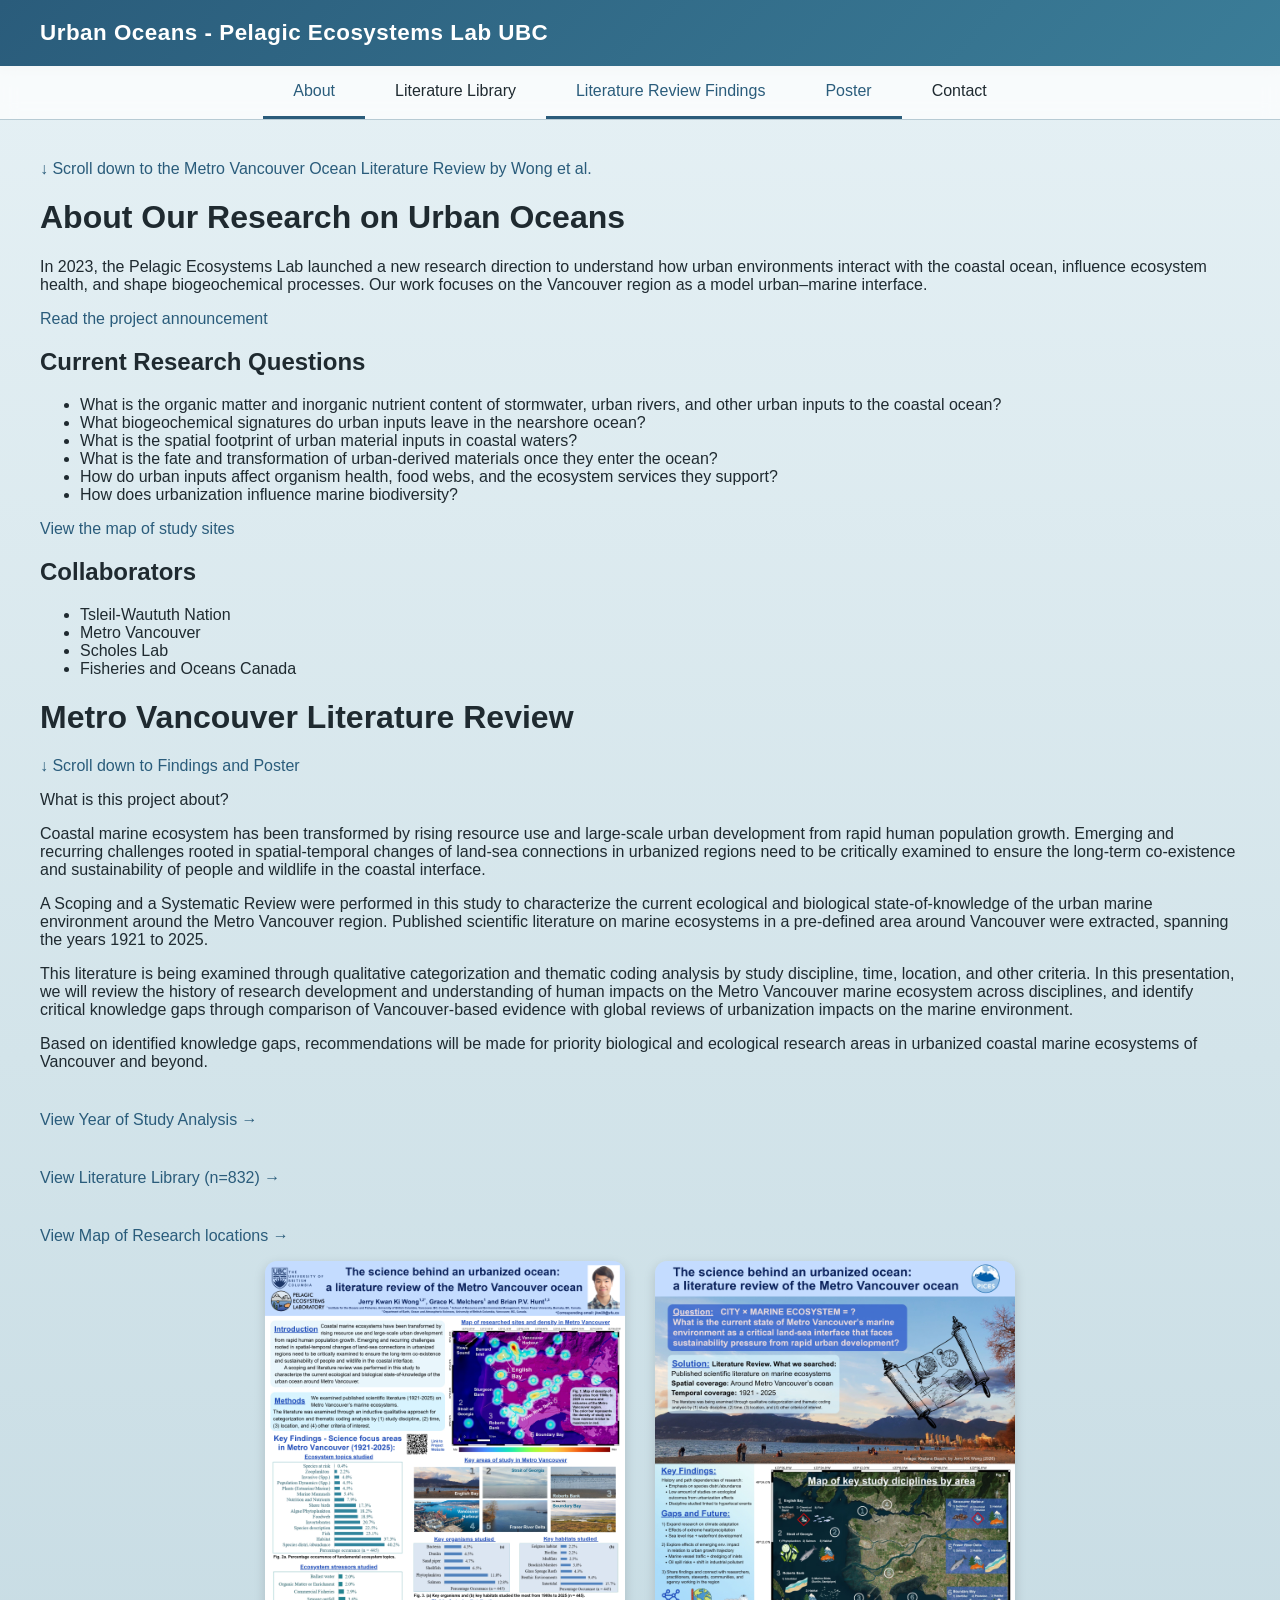
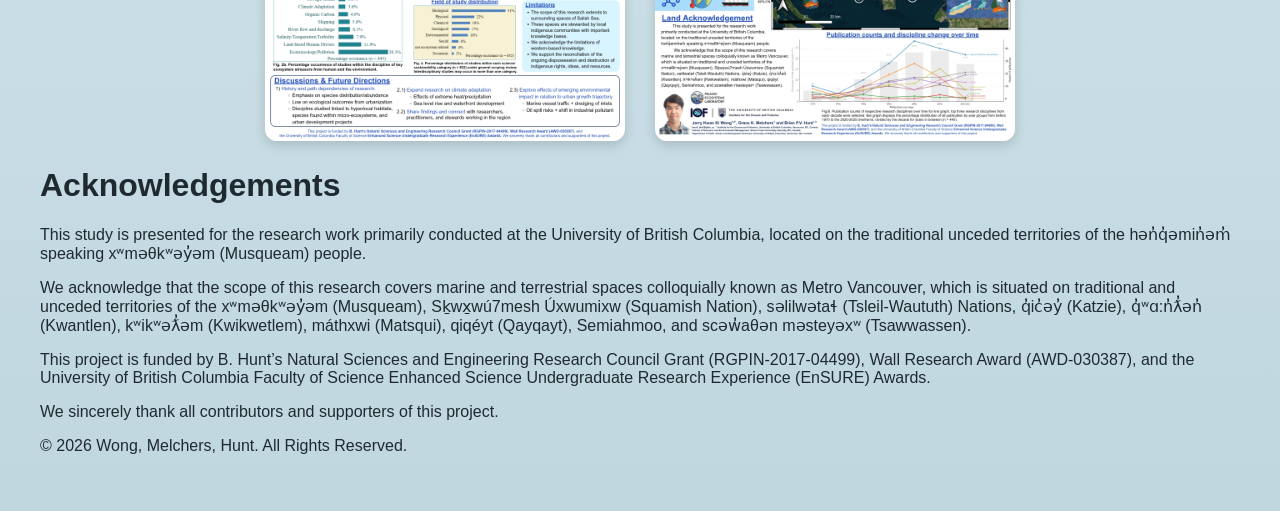
==== index.html @ 0a4b7713 "Add Literature Review and Poster tabs to index.html" ====
<!DOCTYPE html>
<html lang="en">
<head>
  <meta charset="UTF-8" />
  <meta name="viewport" content="width=device-width, initial-scale=1.0" />
  <title>Urban Oceans - Pelagic Ecosystems Lab UBC</title>
    <style>
    body {
      margin: 0;
      font-family: "Inter", Arial, sans-serif;
      background: linear-gradient(to bottom, #e6f1f5, #d3e4ea, #c0d7e0);
      color: #1f2a30;
    }
  
    /* Header */
    header {
      background: linear-gradient(135deg, #2a5c7b, #3b7d98);
      padding: 20px 40px;
      box-shadow: 0 2px 10px rgba(0,0,0,0.15);
      font-size: 1.4rem;
      font-weight: 600;
      color: white;
      letter-spacing: 0.5px;
    }
  
    /* Tabs */
    .tabs {
      display: flex;
      justify-content: center;
      background: rgba(255,255,255,0.75);
      backdrop-filter: blur(8px);
      border-bottom: 1px solid #b7cbd4;
    }
    .tabs button {
      padding: 16px 30px;
      border: none;
      background: none;
      font-size: 1rem;
      cursor: pointer;
      transition: 0.3s;
      border-bottom: 3px solid transparent;
      color: #1f2a30;
    }
    .tabs button:hover {
      color: #2a5c7b;
    }
    .tabs button.active {
      color: #2a5c7b;
      border-bottom: 3px solid #2a5c7b;
    }
  
    /* Content */
    .content {
      padding: 40px;
      display: none;
      animation: fadeIn 0.4s ease;
    }
    .content.active {
      display: block;
    }
  
    @keyframes fadeIn {
      from { opacity: 0; transform: translateY(10px); }
      to { opacity: 1; transform: translateY(0); }
    }
  
    /* Project Grid */
    .grid {
      display: grid;
      grid-template-columns: repeat(auto-fit, minmax(250px, 1fr));
      gap: 20px;
      margin-top: 20px;
    }
  
    .card {
      background: linear-gradient(180deg, #ffffff, #f3f8fa);
      padding: 20px;
      border-radius: 12px;
      box-shadow: 0 4px 12px rgba(0,0,0,0.08);
      transition: 0.3s;
      border: 1px solid #c8dbe3;
    }
      
    .card:hover {
      transform: translateY(-5px);
      box-shadow: 0 6px 16px rgba(0,0,0,0.12);
      border-color: #9bbac7;
    }
    .card h3 {
      margin-top: 0;
      color: #2a5c7b;
    }

    .photo-gallery {
        display: flex;
        justify-content: center;
        gap: 30px;
        flex-wrap: wrap;
        margin: 0 auto;
        }

    .photo-gallery img {
      width: 360px;
      height: 480px;
      object-fit: cover;
      border-radius: 12px;
      box-shadow: 0 4px 12px rgba(0, 0, 0, 0.15);
    }
      
  
    a {
      color: #2a5c7b;
      text-decoration: none;
    }
  </style>


</head>

<body>

<header>Urban Oceans - Pelagic Ecosystems Lab UBC</header>

<!-- Tabs -->
<div class="tabs">
  <button class="tab-button active" onclick="openTab('about', this)">About</button>
  <button class="tab-button" onclick="window.location.href='https://urban-oceans.github.io/article.html'">Literature Library</button>
  <button class="tab-button active" onclick="openTab('literature', this)">Literature Review Findings</button>
  <button class="tab-button active" onclick="openTab('poster', this)">Poster</button>
  <button class="tab-button" onclick="window.location.href='contacts.html'">Contact</button>
</div>

<!-- About -->
<div id="about" class="content active">
  <a href="#literature">↓ Scroll down to the Metro Vancouver Ocean Literature Review by Wong et al.</a>
  <h1>About Our Research on Urban Oceans</h1>

  <p>In 2023, the Pelagic Ecosystems Lab launched a new research direction to understand how urban environments interact with the coastal ocean, influence ecosystem health, and shape biogeochemical processes. Our work focuses on the Vancouver region as a model urban–marine interface.</p>

  <p>
    <a href="https://oceans.ubc.ca/2023/08/29/iof-associate-professor-receives-nserc-discovery-grant-to-research-the-impacts-of-urbanization-on-the-coastal-ocean/" target="_blank">
      Read the project announcement
    </a>
  </p>

  <h2>Current Research Questions</h2>
  <ul>
    <li>What is the organic matter and inorganic nutrient content of stormwater, urban rivers, and other urban inputs to the coastal ocean?</li>
    <li>What biogeochemical signatures do urban inputs leave in the nearshore ocean?</li>
    <li>What is the spatial footprint of urban material inputs in coastal waters?</li>
    <li>What is the fate and transformation of urban-derived materials once they enter the ocean?</li>
    <li>How do urban inputs affect organism health, food webs, and the ecosystem services they support?</li>
    <li>How does urbanization influence marine biodiversity?</li>
  </ul>

  <p>
    <a href="https://www.google.com/maps/d/u/0/viewer?mid=1jnSrcZep1-xvjDW4igHAW3HhqRavRQQ&ll=49.347595158040754%2C-122.36356574999999&z=10" target="_blank">
      View the map of study sites
    </a>
  </p>

  <h2>Collaborators</h2>
  <ul>
    <li>Tsleil-Waututh Nation</li>
    <li>Metro Vancouver</li>
    <li>Scholes Lab</li>
    <li>Fisheries and Oceans Canada</li>
  </ul>


  <div id="literature">
    <h1>Metro Vancouver Literature Review</h1>


    <div class="container">
      <a href="#Findings">↓ Scroll down to Findings and Poster </a>
    
   
      <p>What is this project about?</p>
    
      <p>
        Coastal marine ecosystem has been transformed by rising resource use and large-scale urban development from rapid human population growth. Emerging and recurring challenges rooted in spatial-temporal changes of land-sea connections in urbanized regions need to be critically examined to ensure the long-term co-existence and sustainability of people and wildlife in the coastal interface.
      </p>
    
      <p>
        A Scoping and a Systematic Review were performed in this study to characterize the current ecological and biological state-of-knowledge of the urban marine environment around the Metro Vancouver region. Published scientific literature on marine ecosystems in a pre-defined area around Vancouver were extracted, spanning the years 1921 to 2025.
      </p>
    
      <p>
        This literature is being examined through qualitative categorization and thematic coding analysis by study discipline, time, location, and other criteria. In this presentation, we will review the history of research development and understanding of human impacts on the Metro Vancouver marine ecosystem across disciplines, and identify critical knowledge gaps through comparison of Vancouver-based evidence with global reviews of urbanization impacts on the marine environment.
      </p>
    
      <p>
        Based on identified knowledge gaps, recommendations will be made for priority biological and ecological research areas in urbanized coastal marine ecosystems of Vancouver and beyond.
      </p>
    <div/>
      
    <div id = "Findings">
      <p style="margin-top:40px;">
        <a href="year-of-study.html">View Year of Study Analysis →</a>
      </p>
    
        <p style="margin-top:40px;">
        <a href="article.html"> View Literature Library (n=832) →</a>
      </p>
    
      <p style="margin-top:40px;">
        <a href="leaflet.html">View Map of Research locations →</a>
      </p>
      
    
    </div>
      
    <div id="poster">
    <div class="photo-gallery">
    <a href="https://urban-oceans.github.io/v5.jpg" target="_blank">
      <img
        src="v5.jpg"
        alt="Findings Poster"
      />
    </a>
  
    
    <a href="https://urban-oceans.github.io/v5a.jpg" target="_blank"> 
      <img
        src="v5a.jpg"
        alt="Infographic"
      />
    </a>
    </div></div>

    <div class="Acknowledgements">
    <h1>Acknowledgements</h1>
    <p>This study is presented for the research work primarily conducted at the University of British Columbia, located on the traditional unceded territories of the hən̓q̓əmin̓əm̓ speaking xʷməθkʷəy̓əm (Musqueam) people. </p>
    <p>We acknowledge that the scope of this research covers marine and terrestrial spaces colloquially known as Metro Vancouver, which is situated on traditional and unceded territories of the xʷməθkʷəy̓əm (Musqueam), Sḵwx̱wú7mesh Úxwumixw (Squamish Nation), səlilwətaɬ (Tsleil-Waututh) Nations, q̓ic̓əy̓​​ (Katzie), ​q̓ʷɑ:n̓ƛ̓ən̓ (Kwantlen), ​kʷikʷəƛ̓əm​ (Kwikwetlem), máthxwi (Matsqui), qiqéyt (Qayqayt), Semiahmoo, and scəw̓​aθən məsteyəxʷ (Tsawwassen). </p>
    <p>This project is funded by B. Hunt’s Natural Sciences and Engineering Research Council Grant (RGPIN-2017-04499), Wall Research Award (AWD-030387), and the University of British Columbia Faculty of Science Enhanced Science Undergraduate Research Experience (EnSURE) Awards. </p>
    <p>We sincerely thank all contributors and supporters of this project.</p>  

    <p>© 2026 Wong, Melchers, Hunt. All Rights Reserved.</p>
    </div>

      
</div>




<script>
  function openTab(tabName, button) {
    document.querySelectorAll('.content').forEach(section => {
      section.classList.remove('active');
    });

    document.querySelectorAll('.tab-button').forEach(btn => {
      btn.classList.remove('active');
    });

    document.getElementById(tabName).classList.add('active');
    button.classList.add('active');
  }
</script>

</body>
</html>
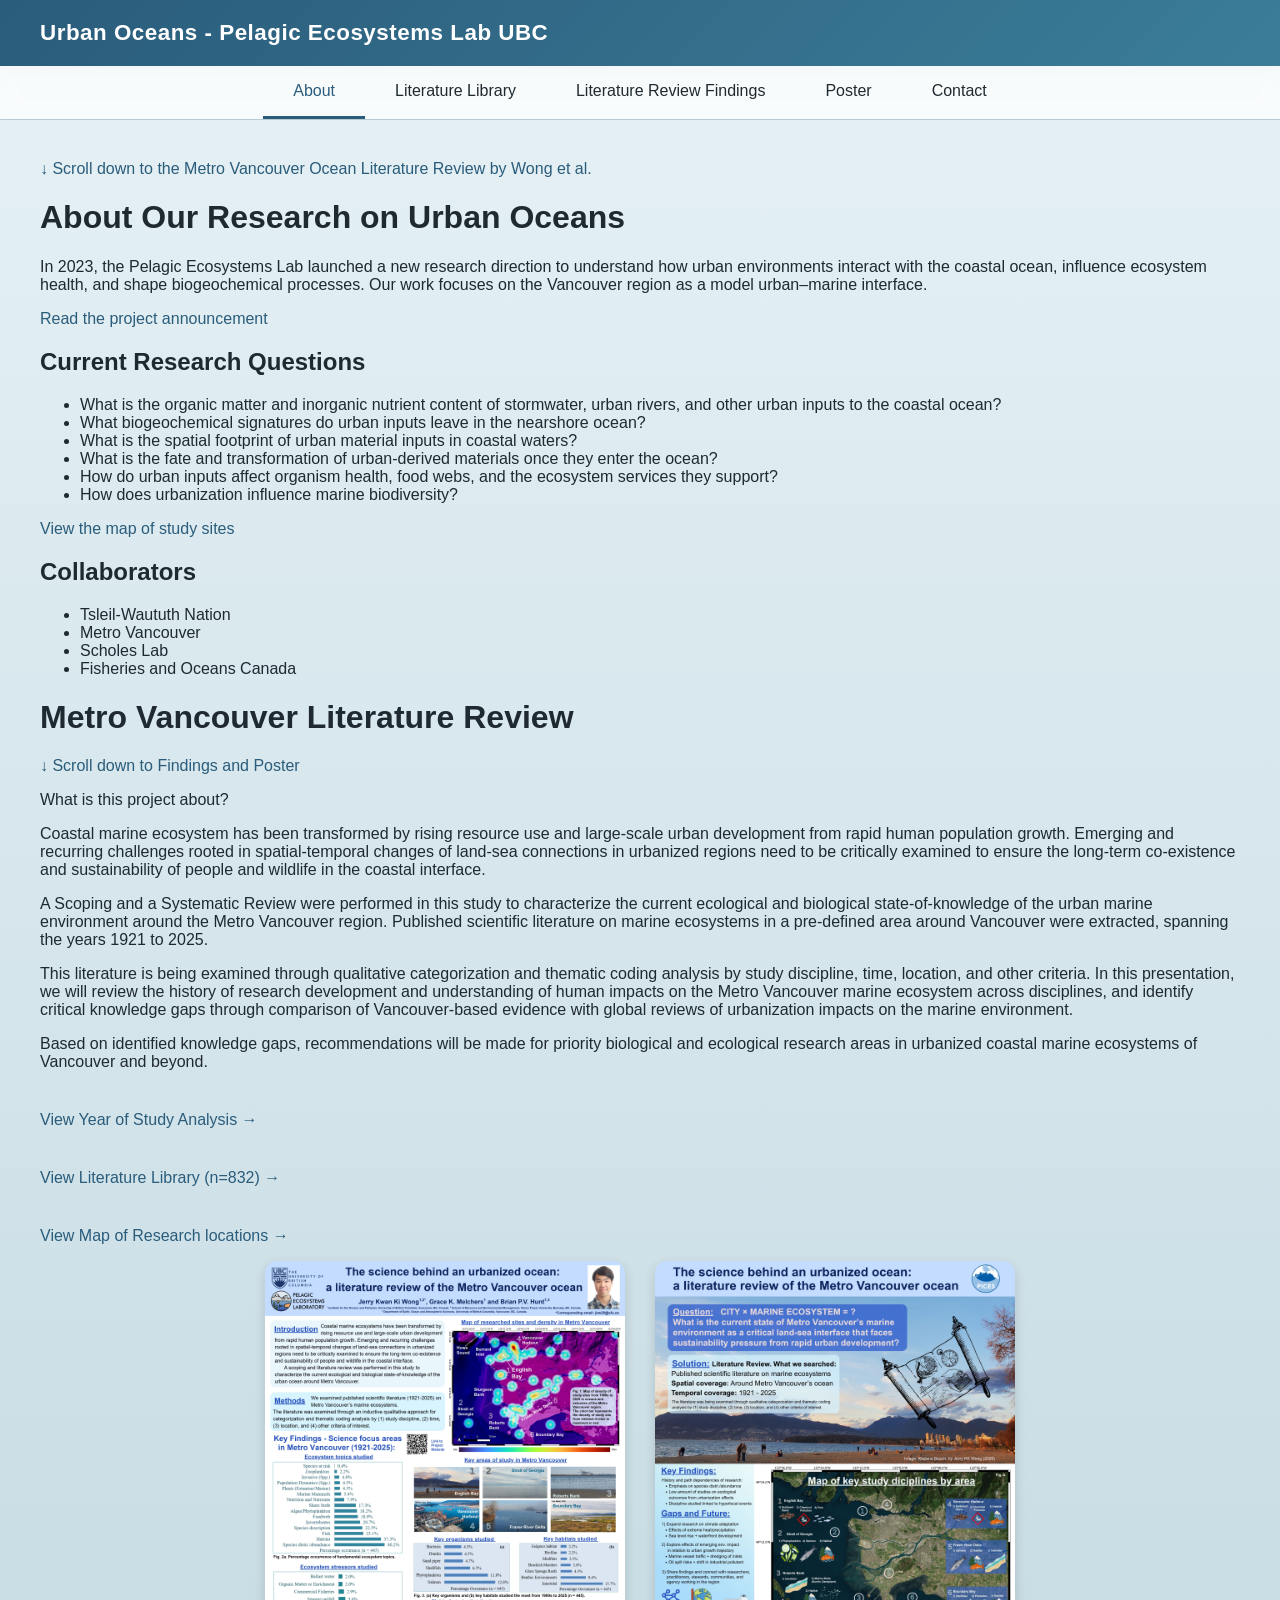
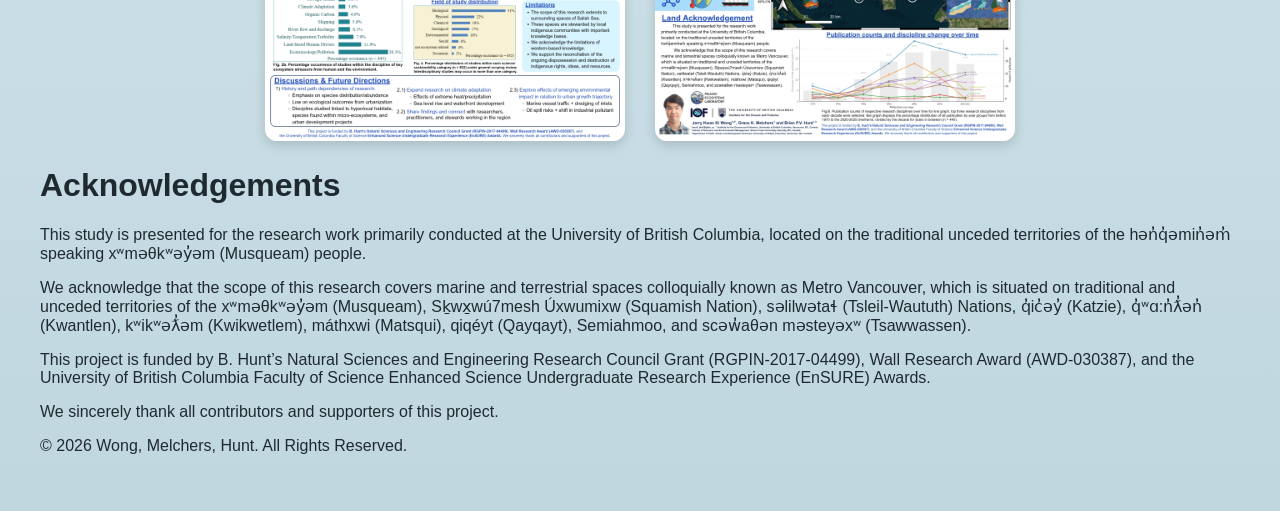
==== commit 21d934a6: "Update tab buttons to use direct links" ====
--- a/index.html
+++ b/index.html
@@ -125,8 +125,9 @@
 <div class="tabs">
   <button class="tab-button active" onclick="openTab('about', this)">About</button>
   <button class="tab-button" onclick="window.location.href='https://urban-oceans.github.io/article.html'">Literature Library</button>
-  <button class="tab-button active" onclick="openTab('literature', this)">Literature Review Findings</button>
-  <button class="tab-button active" onclick="openTab('poster', this)">Poster</button>
+  <button class="tab-button" onclick="window.location.href='https://urban-oceans.github.io/index.html#literature'">Literature Review Findings</button>
+  <button class="tab-button" onclick="window.location.href='https://urban-oceans.github.io/index.html#poster'">Poster</button>
+
   <button class="tab-button" onclick="window.location.href='contacts.html'">Contact</button>
 </div>
 
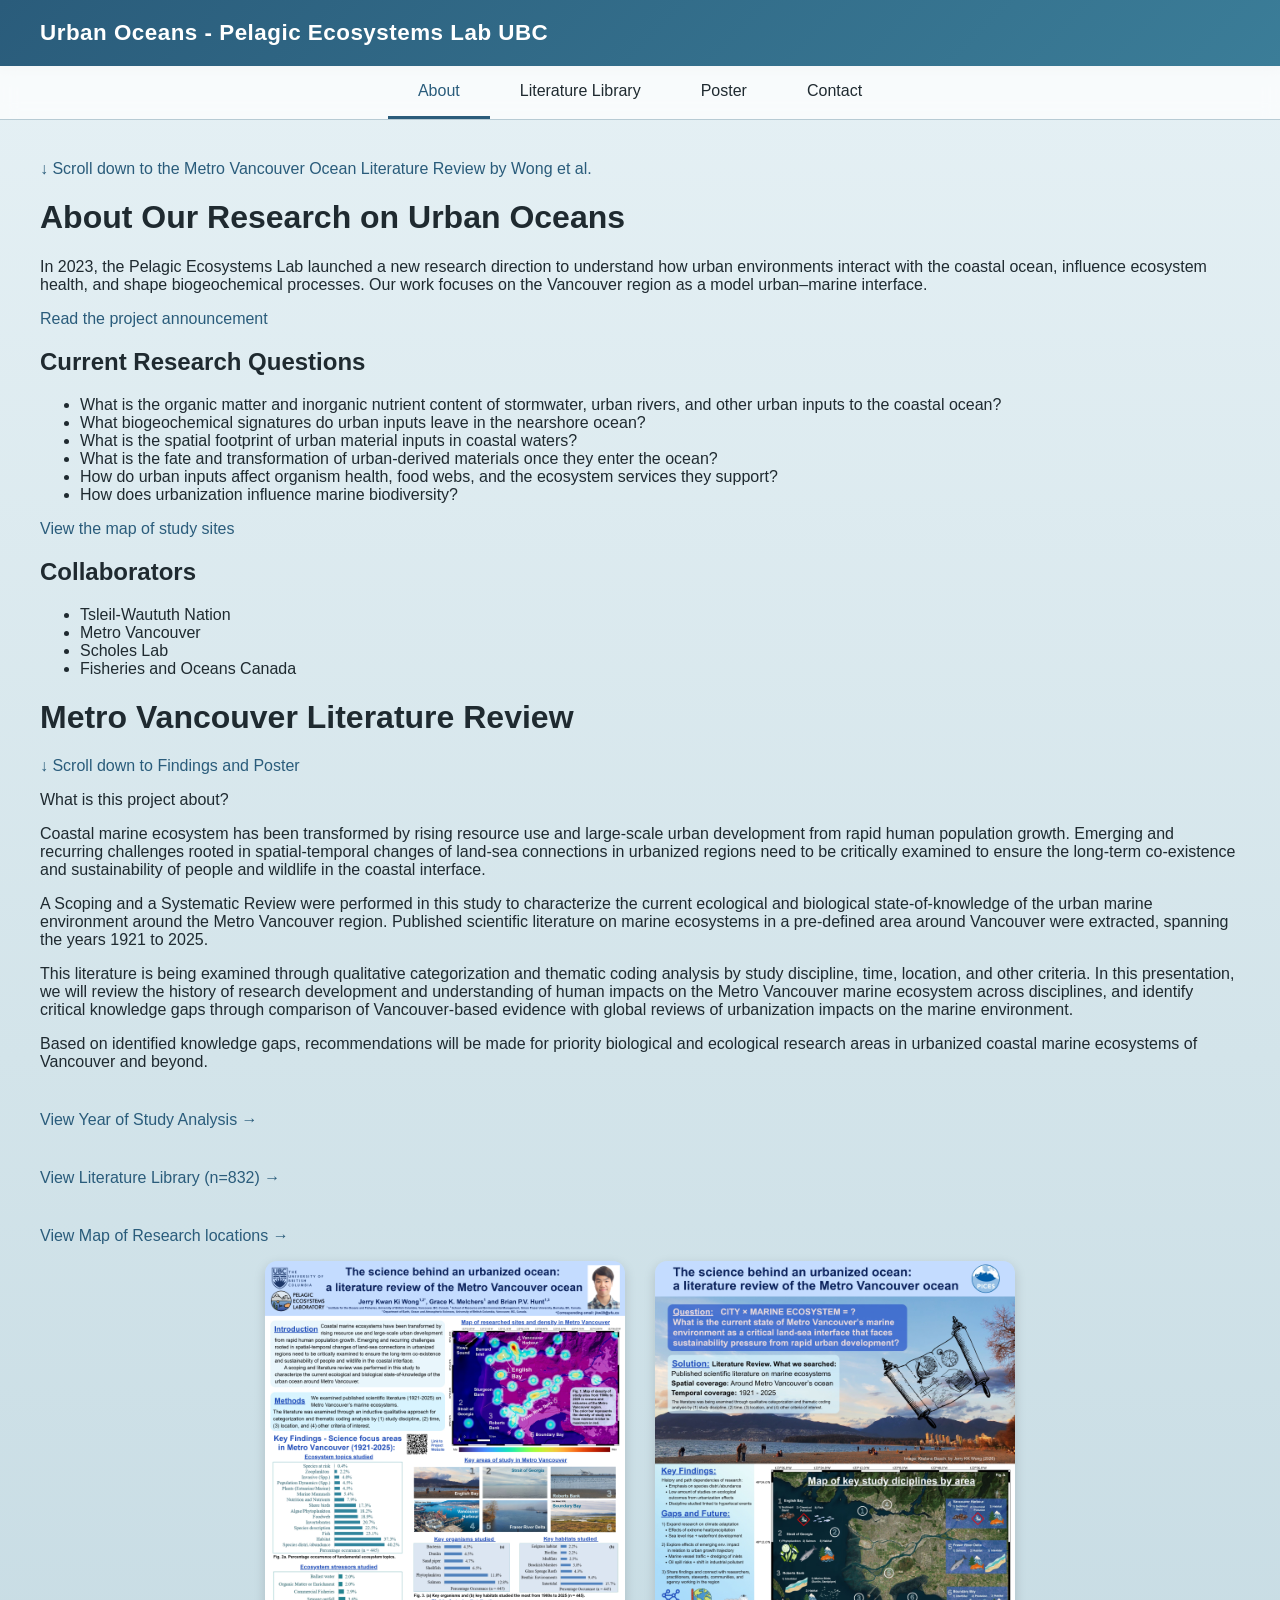
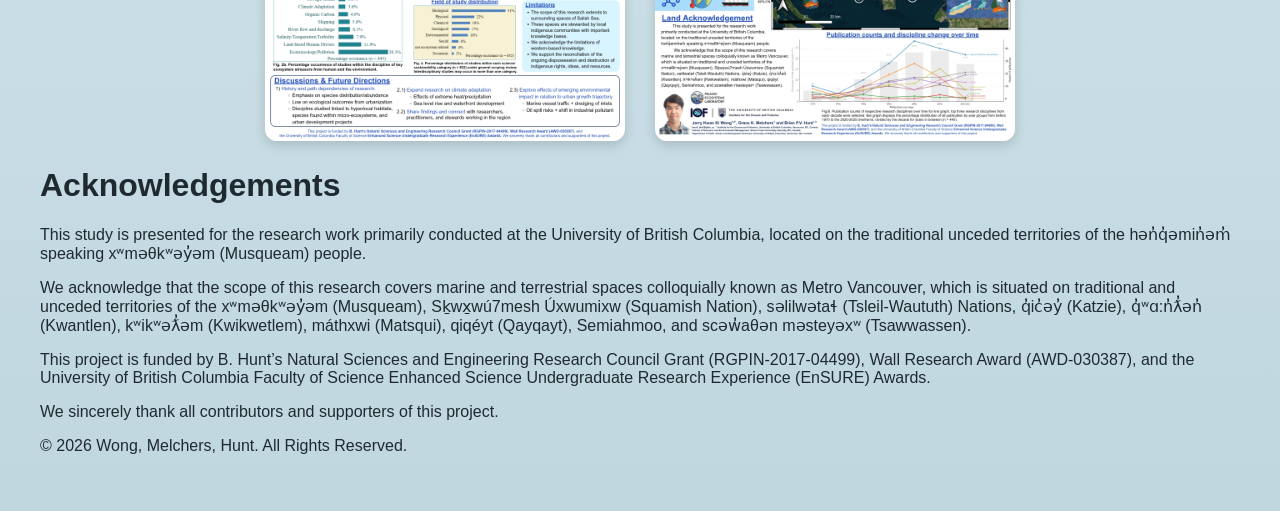
==== commit 28893841: "Remove Literature Review Findings tab button" ====
--- a/index.html
+++ b/index.html
@@ -125,9 +125,7 @@
 <div class="tabs">
   <button class="tab-button active" onclick="openTab('about', this)">About</button>
   <button class="tab-button" onclick="window.location.href='https://urban-oceans.github.io/article.html'">Literature Library</button>
-  <button class="tab-button" onclick="window.location.href='https://urban-oceans.github.io/index.html#literature'">Literature Review Findings</button>
   <button class="tab-button" onclick="window.location.href='https://urban-oceans.github.io/index.html#poster'">Poster</button>
-
   <button class="tab-button" onclick="window.location.href='contacts.html'">Contact</button>
 </div>
 
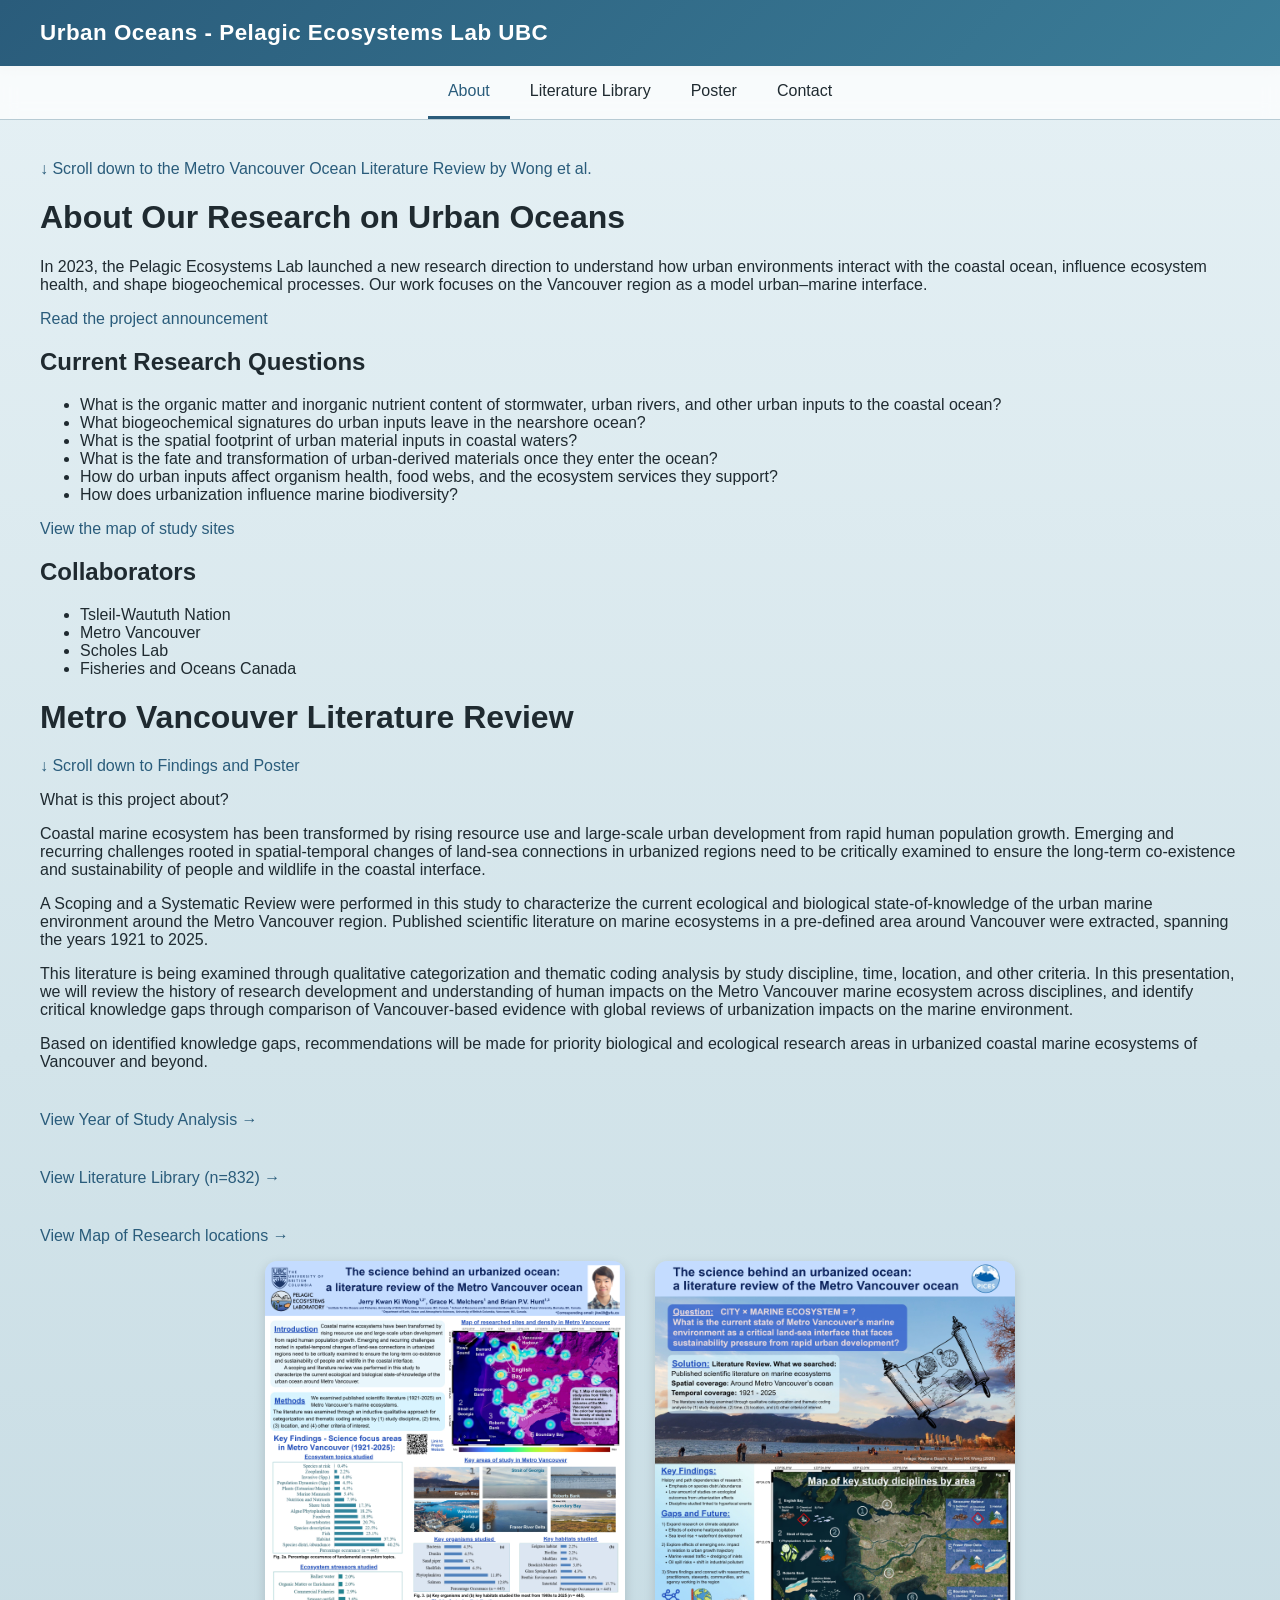
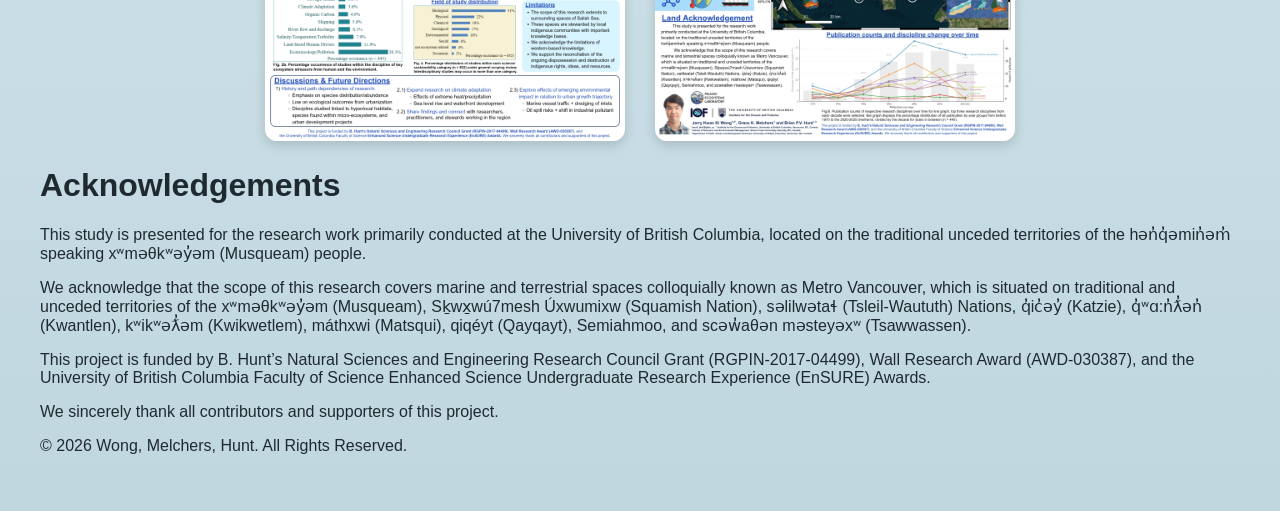
==== commit c9de646a: "Reduce padding in tabs button" ====
--- a/index.html
+++ b/index.html
@@ -32,7 +32,7 @@
       border-bottom: 1px solid #b7cbd4;
     }
     .tabs button {
-      padding: 16px 30px;
+      padding: 16px 20px;
       border: none;
       background: none;
       font-size: 1rem;
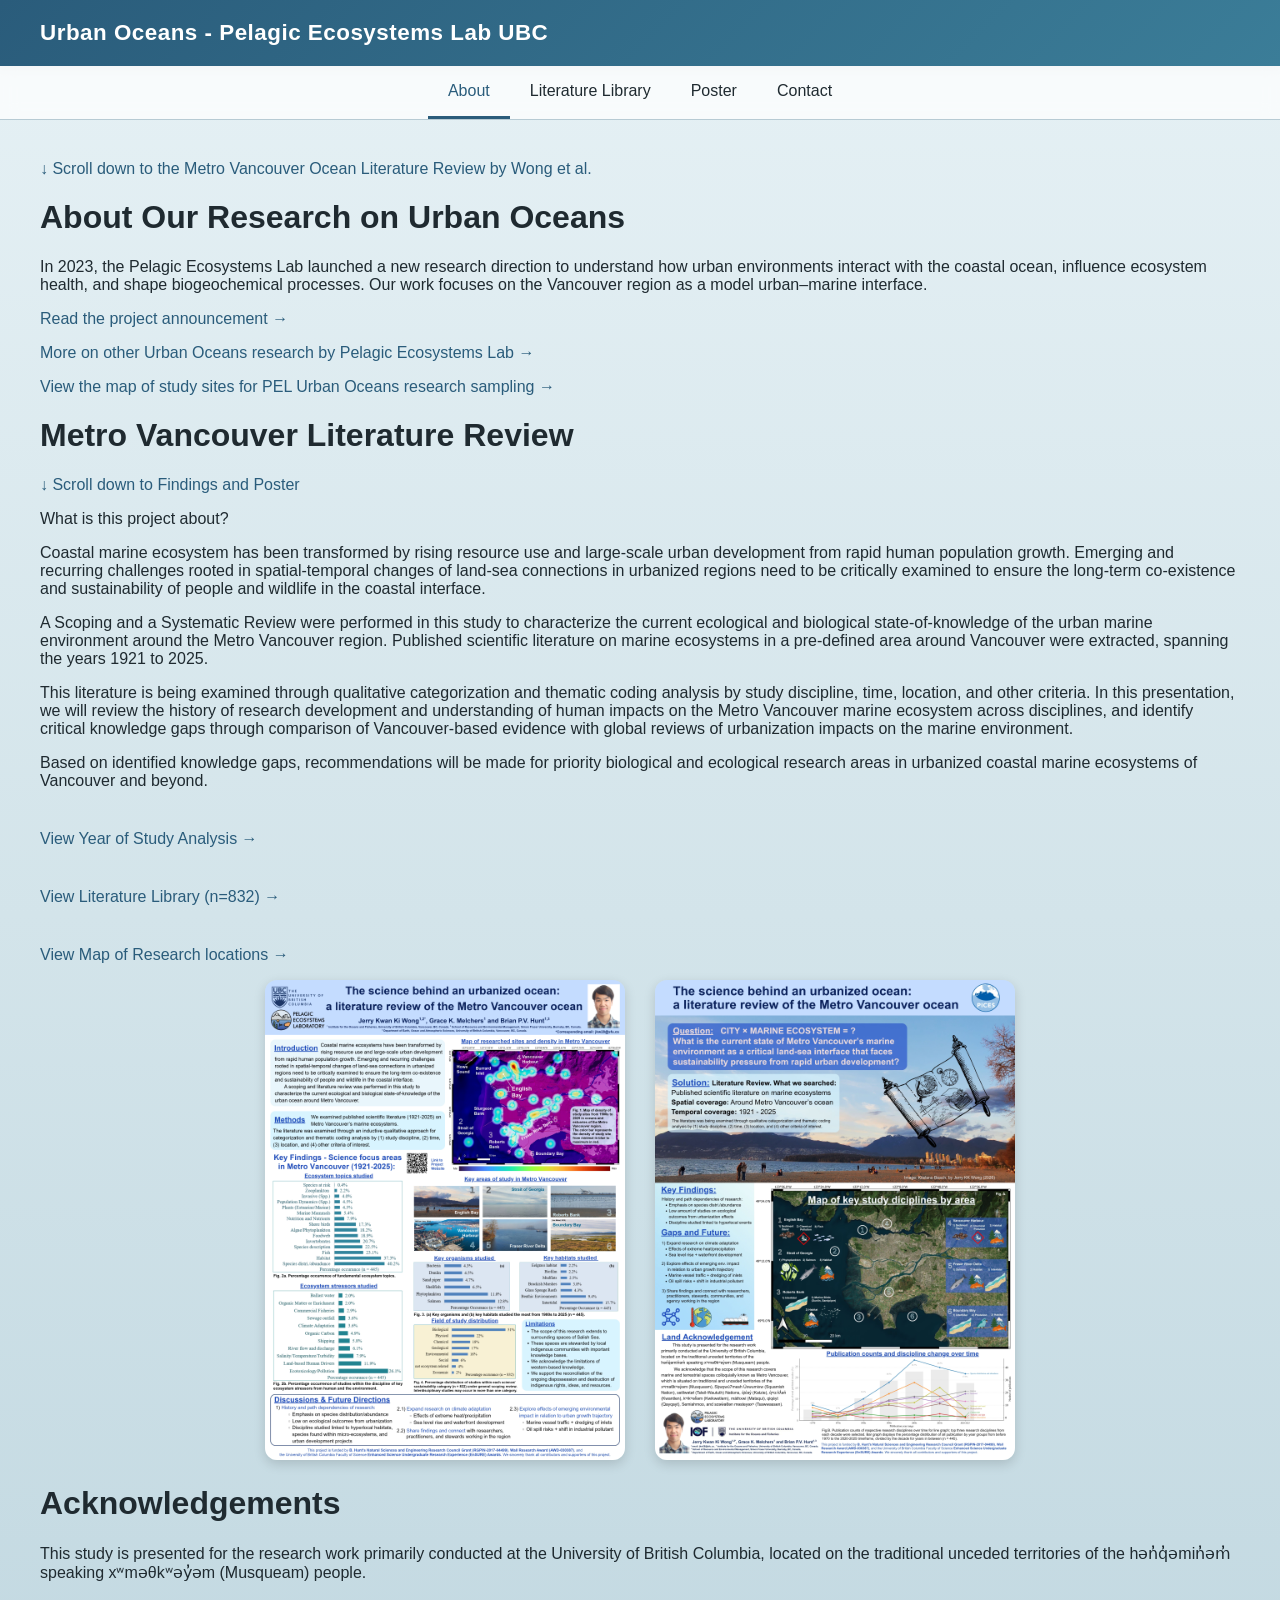
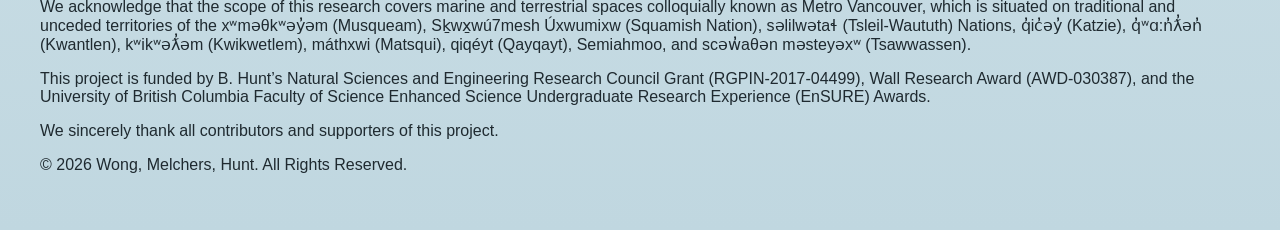
==== commit 1afdc876: "Revise project announcement and add Urban Oceans research Updated project announcement links and add" ====
--- a/index.html
+++ b/index.html
@@ -138,33 +138,21 @@
 
   <p>
     <a href="https://oceans.ubc.ca/2023/08/29/iof-associate-professor-receives-nserc-discovery-grant-to-research-the-impacts-of-urbanization-on-the-coastal-ocean/" target="_blank">
-      Read the project announcement
+      Read the project announcement →
     </a>
   </p>
 
-  <h2>Current Research Questions</h2>
-  <ul>
-    <li>What is the organic matter and inorganic nutrient content of stormwater, urban rivers, and other urban inputs to the coastal ocean?</li>
-    <li>What biogeochemical signatures do urban inputs leave in the nearshore ocean?</li>
-    <li>What is the spatial footprint of urban material inputs in coastal waters?</li>
-    <li>What is the fate and transformation of urban-derived materials once they enter the ocean?</li>
-    <li>How do urban inputs affect organism health, food webs, and the ecosystem services they support?</li>
-    <li>How does urbanization influence marine biodiversity?</li>
-  </ul>
+    <p>
+    <a href="https://pelagicecosystems.oceans.ubc.ca/research/microplastics-in-the-bc-coastal-ocean/" target="_blank">
+      More on other Urban Oceans research by Pelagic Ecosystems Lab →
+    </a>
+  </p>
 
   <p>
     <a href="https://www.google.com/maps/d/u/0/viewer?mid=1jnSrcZep1-xvjDW4igHAW3HhqRavRQQ&ll=49.347595158040754%2C-122.36356574999999&z=10" target="_blank">
-      View the map of study sites
+         View the map of study sites for PEL Urban Oceans research sampling →
     </a>
   </p>
-
-  <h2>Collaborators</h2>
-  <ul>
-    <li>Tsleil-Waututh Nation</li>
-    <li>Metro Vancouver</li>
-    <li>Scholes Lab</li>
-    <li>Fisheries and Oceans Canada</li>
-  </ul>
 
 
   <div id="literature">
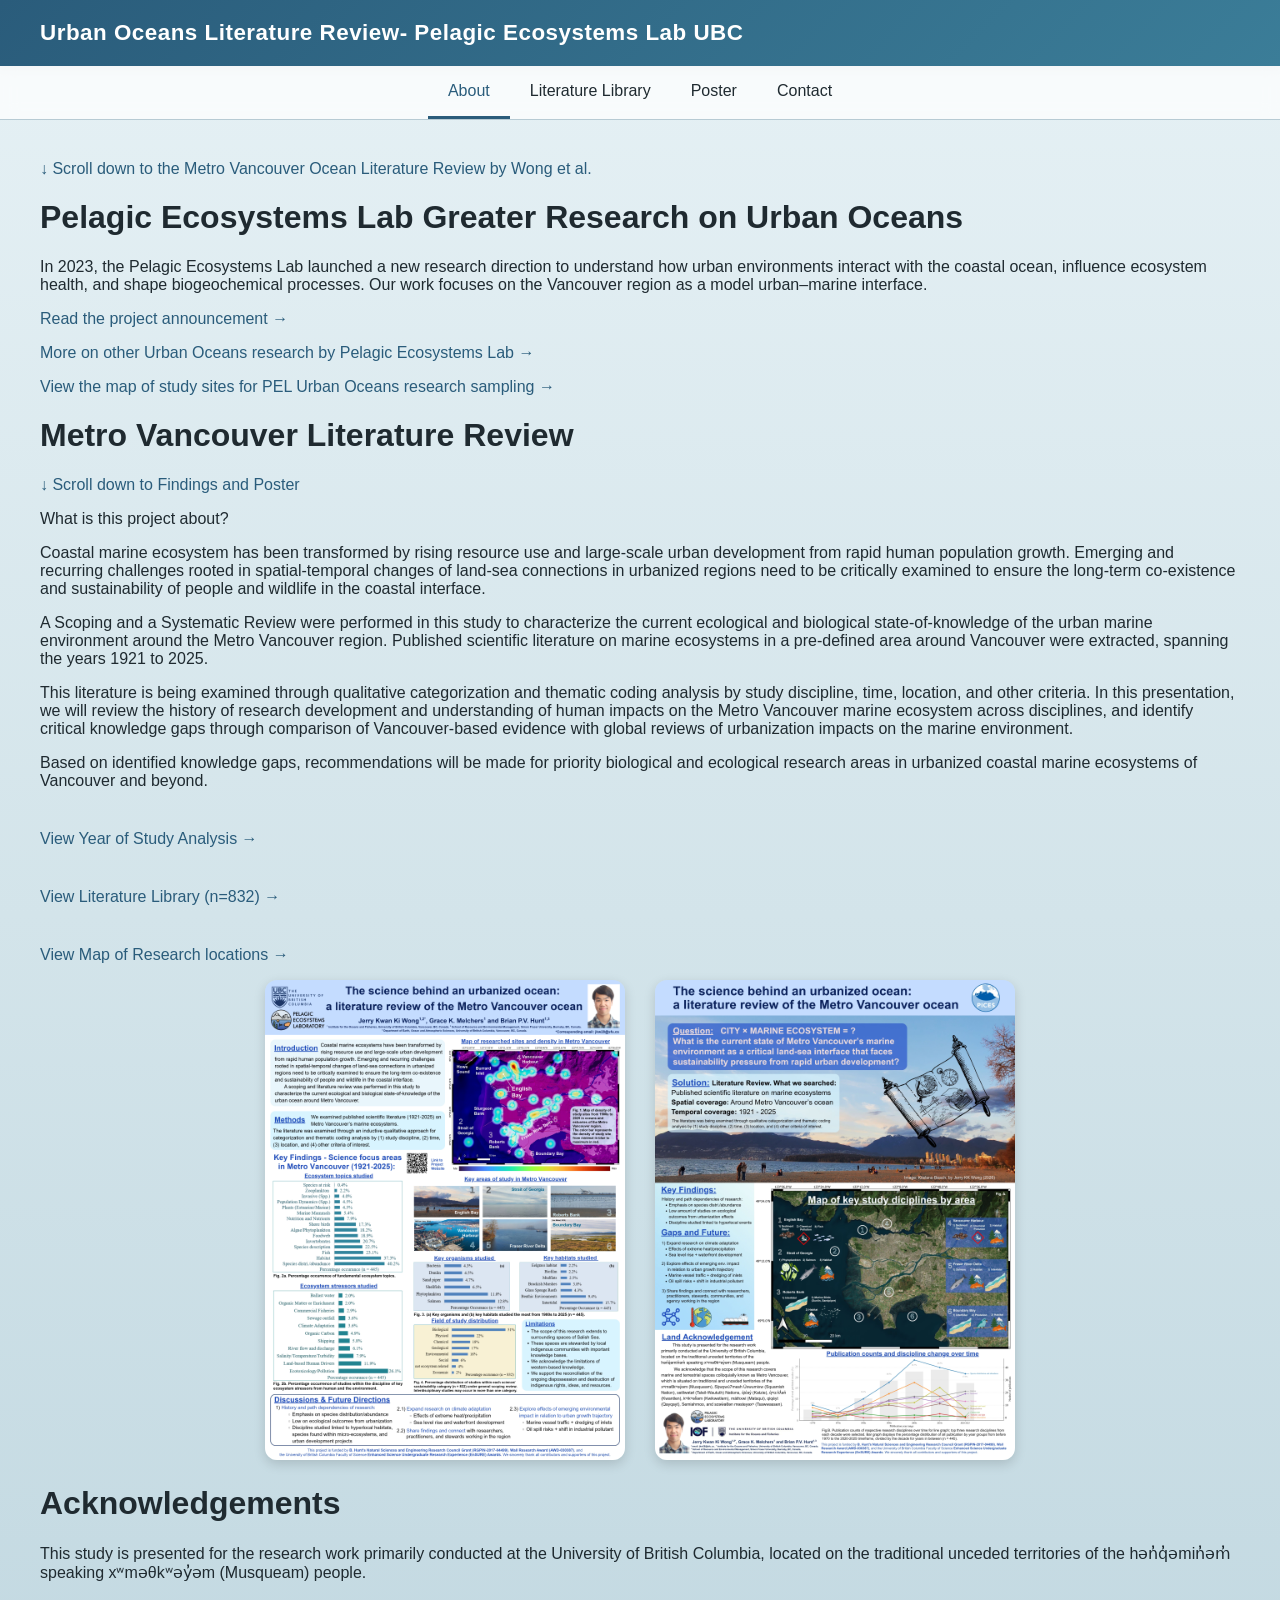
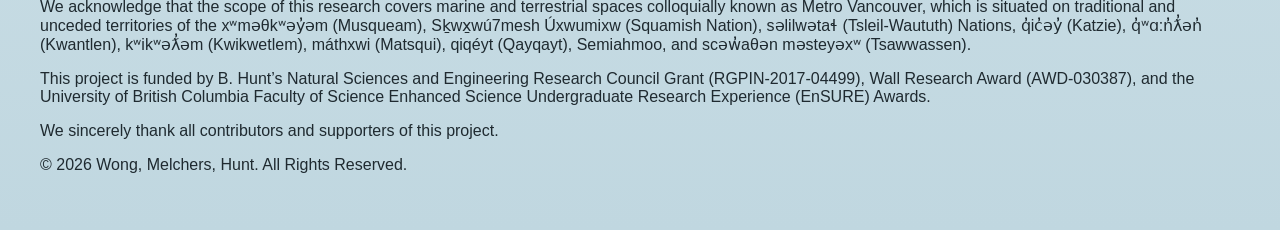
==== commit 2a8f3a65: "Update title and header for literature review" ====
--- a/index.html
+++ b/index.html
@@ -3,7 +3,7 @@
 <head>
   <meta charset="UTF-8" />
   <meta name="viewport" content="width=device-width, initial-scale=1.0" />
-  <title>Urban Oceans - Pelagic Ecosystems Lab UBC</title>
+  <title>Urban Oceans Literature Review - Pelagic Ecosystems Lab UBC</title>
     <style>
     body {
       margin: 0;
@@ -119,7 +119,7 @@
 
 <body>
 
-<header>Urban Oceans - Pelagic Ecosystems Lab UBC</header>
+<header>Urban Oceans Literature Review- Pelagic Ecosystems Lab UBC</header>
 
 <!-- Tabs -->
 <div class="tabs">
@@ -132,7 +132,7 @@
 <!-- About -->
 <div id="about" class="content active">
   <a href="#literature">↓ Scroll down to the Metro Vancouver Ocean Literature Review by Wong et al.</a>
-  <h1>About Our Research on Urban Oceans</h1>
+  <h1>Pelagic Ecosystems Lab Greater Research on Urban Oceans</h1>
 
   <p>In 2023, the Pelagic Ecosystems Lab launched a new research direction to understand how urban environments interact with the coastal ocean, influence ecosystem health, and shape biogeochemical processes. Our work focuses on the Vancouver region as a model urban–marine interface.</p>
 
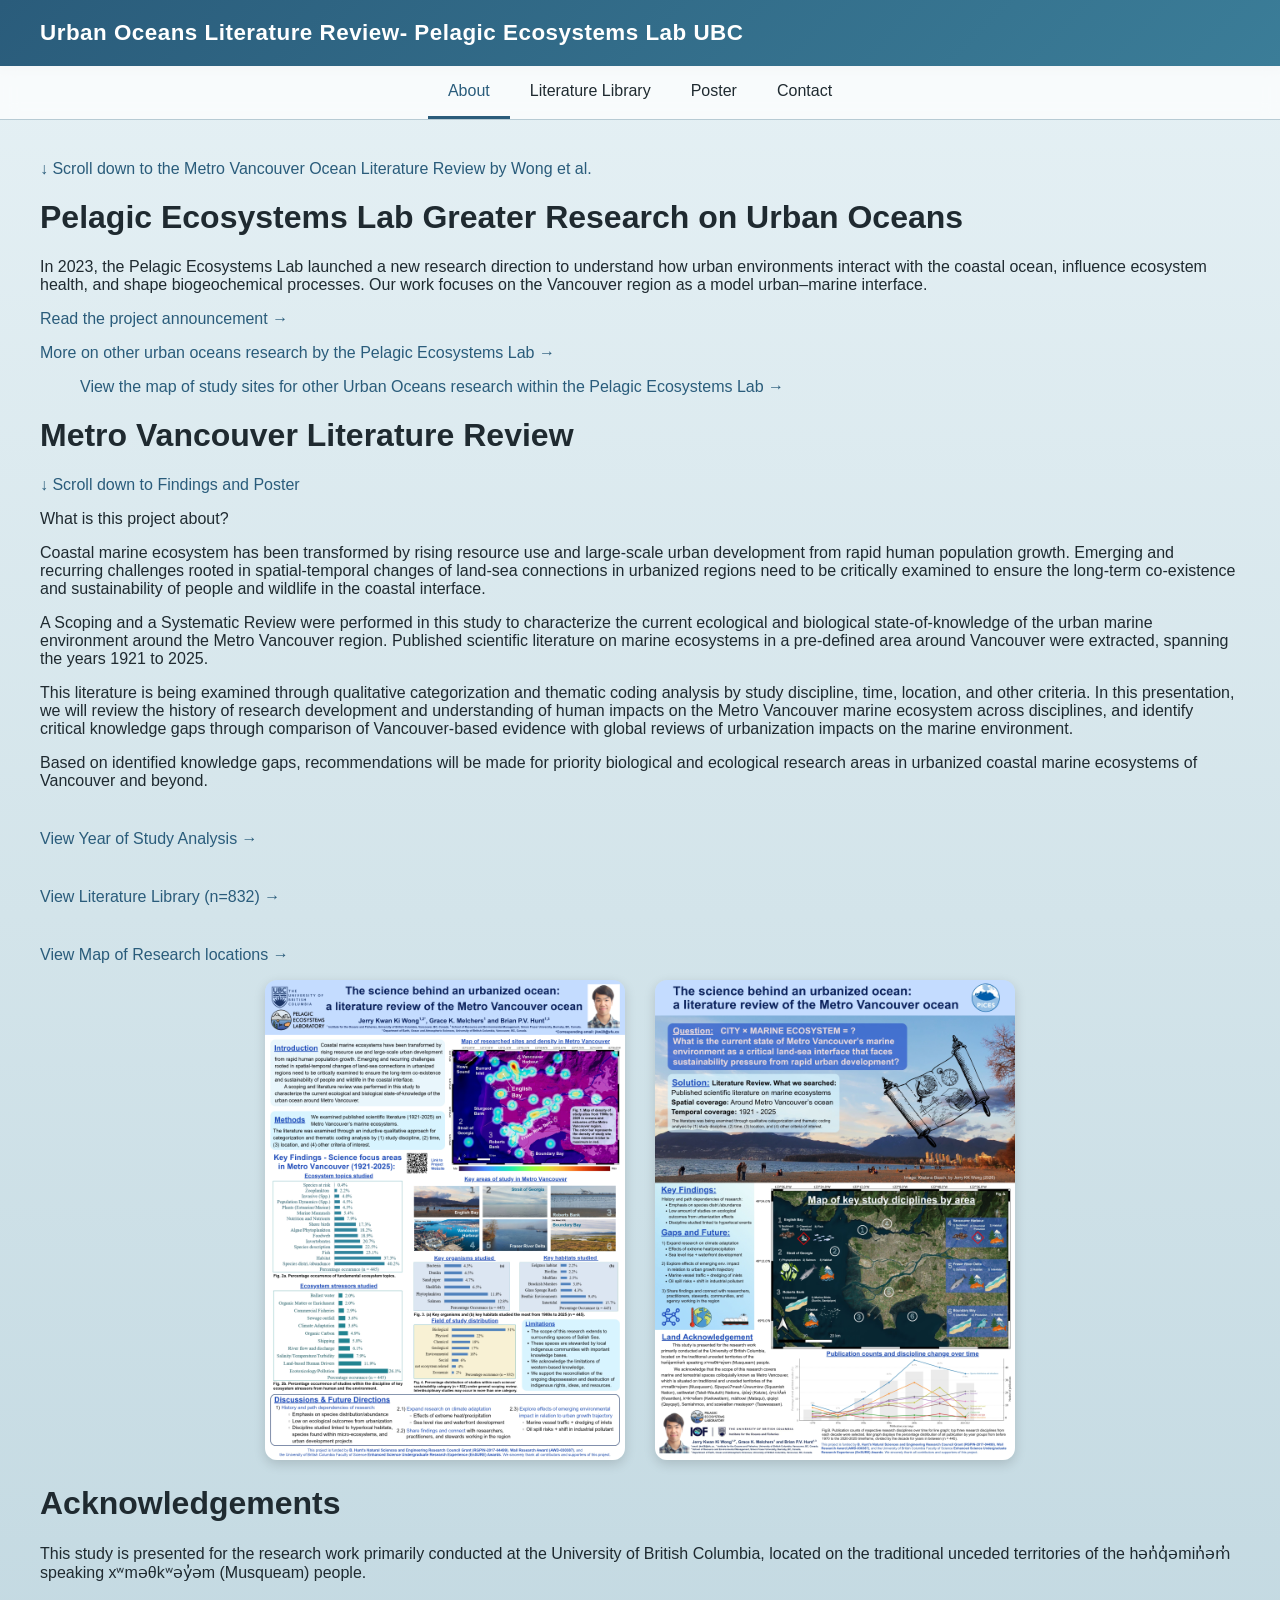
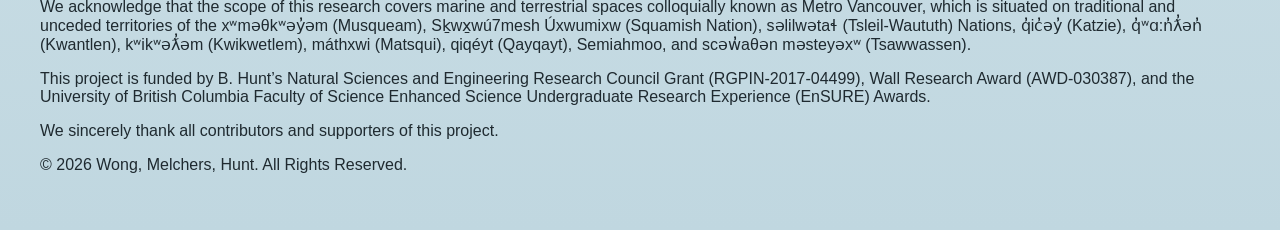
==== commit 5bb9d527: "Update text for Urban Oceans research links" ====
--- a/index.html
+++ b/index.html
@@ -144,13 +144,13 @@
 
     <p>
     <a href="https://pelagicecosystems.oceans.ubc.ca/research/microplastics-in-the-bc-coastal-ocean/" target="_blank">
-      More on other Urban Oceans research by Pelagic Ecosystems Lab →
+      More on other urban oceans research by the Pelagic Ecosystems Lab →
     </a>
   </p>
 
-  <p>
+  <p style="text-indent: 40px;">
     <a href="https://www.google.com/maps/d/u/0/viewer?mid=1jnSrcZep1-xvjDW4igHAW3HhqRavRQQ&ll=49.347595158040754%2C-122.36356574999999&z=10" target="_blank">
-         View the map of study sites for PEL Urban Oceans research sampling →
+         View the map of study sites for other Urban Oceans research within the Pelagic Ecosystems Lab →
     </a>
   </p>
 
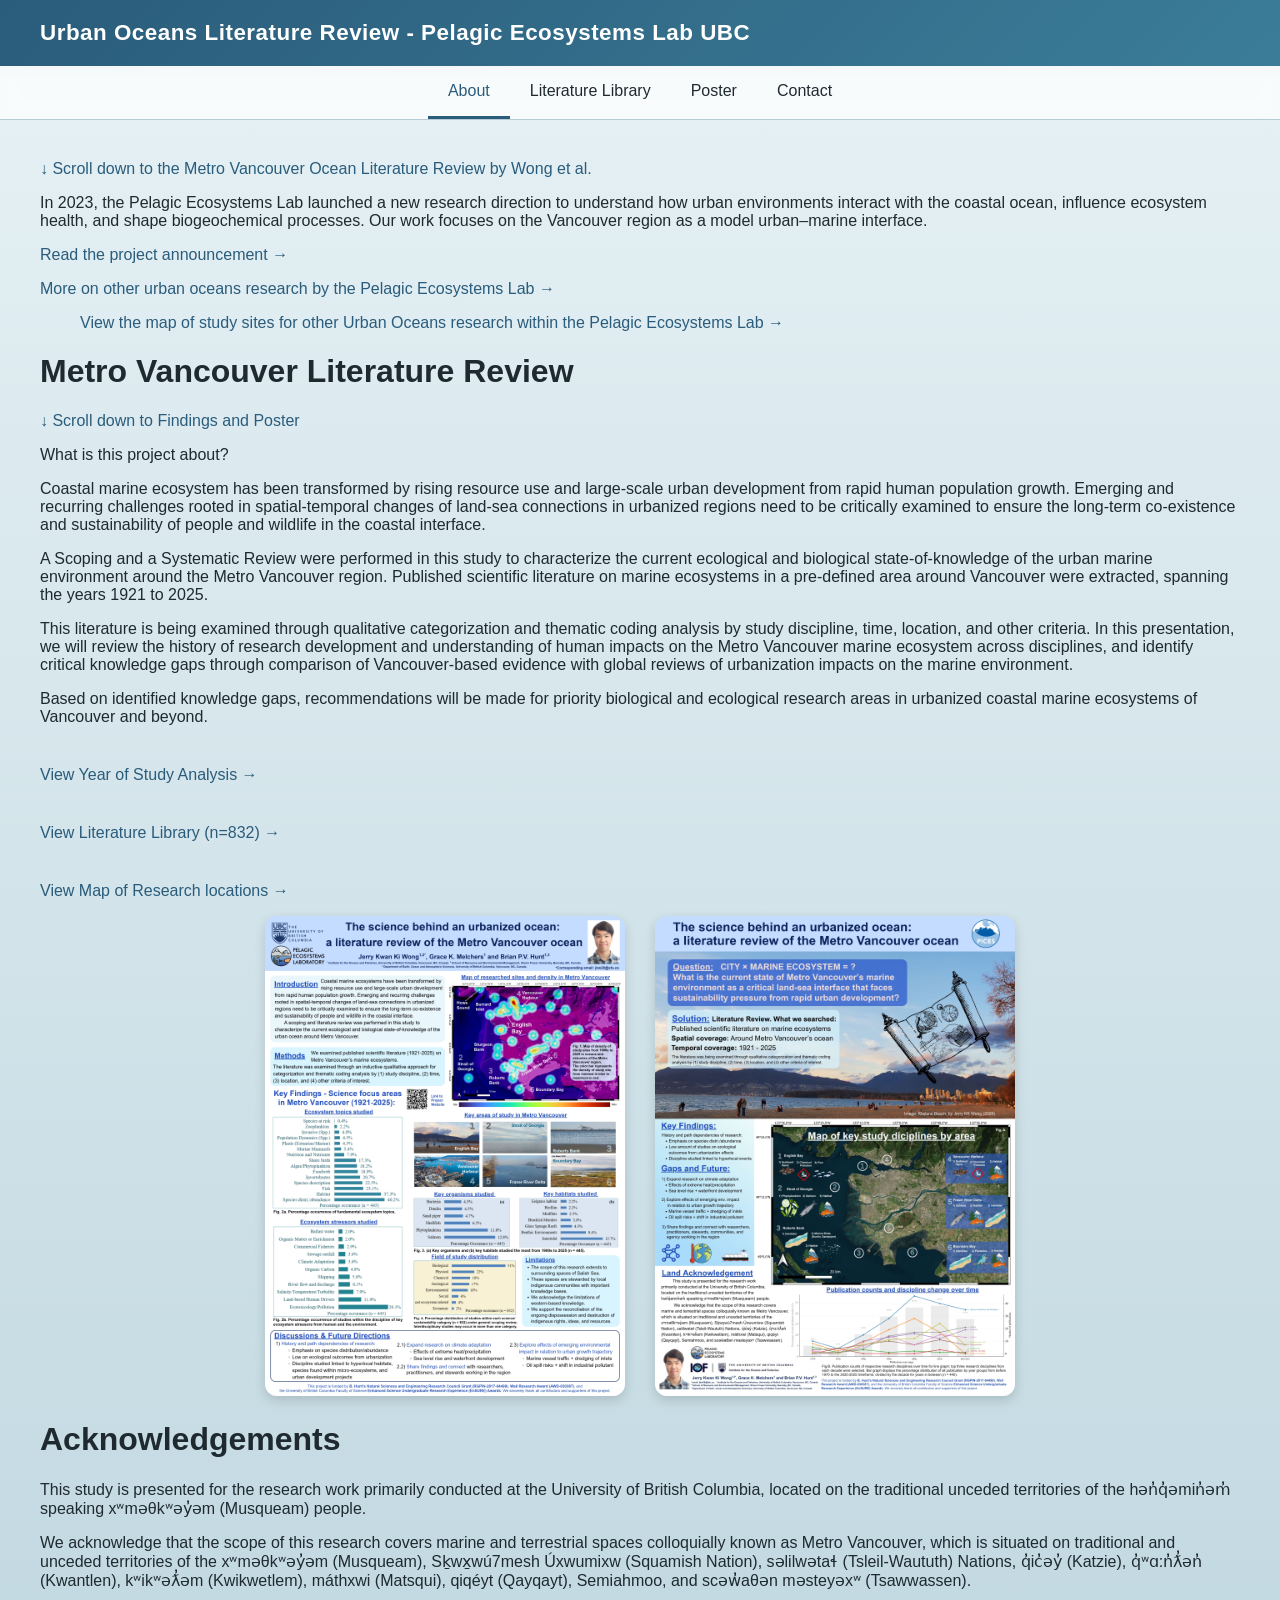
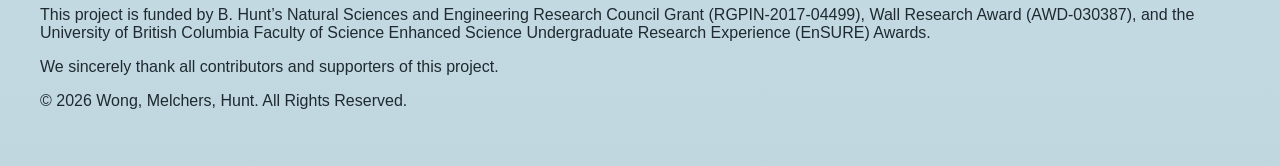
==== commit b85e9bc7: "Fix header formatting in index.html" ====
--- a/index.html
+++ b/index.html
@@ -119,7 +119,7 @@
 
 <body>
 
-<header>Urban Oceans Literature Review- Pelagic Ecosystems Lab UBC</header>
+<header>Urban Oceans Literature Review - Pelagic Ecosystems Lab UBC</header>
 
 <!-- Tabs -->
 <div class="tabs">
@@ -132,7 +132,6 @@
 <!-- About -->
 <div id="about" class="content active">
   <a href="#literature">↓ Scroll down to the Metro Vancouver Ocean Literature Review by Wong et al.</a>
-  <h1>Pelagic Ecosystems Lab Greater Research on Urban Oceans</h1>
 
   <p>In 2023, the Pelagic Ecosystems Lab launched a new research direction to understand how urban environments interact with the coastal ocean, influence ecosystem health, and shape biogeochemical processes. Our work focuses on the Vancouver region as a model urban–marine interface.</p>
 
